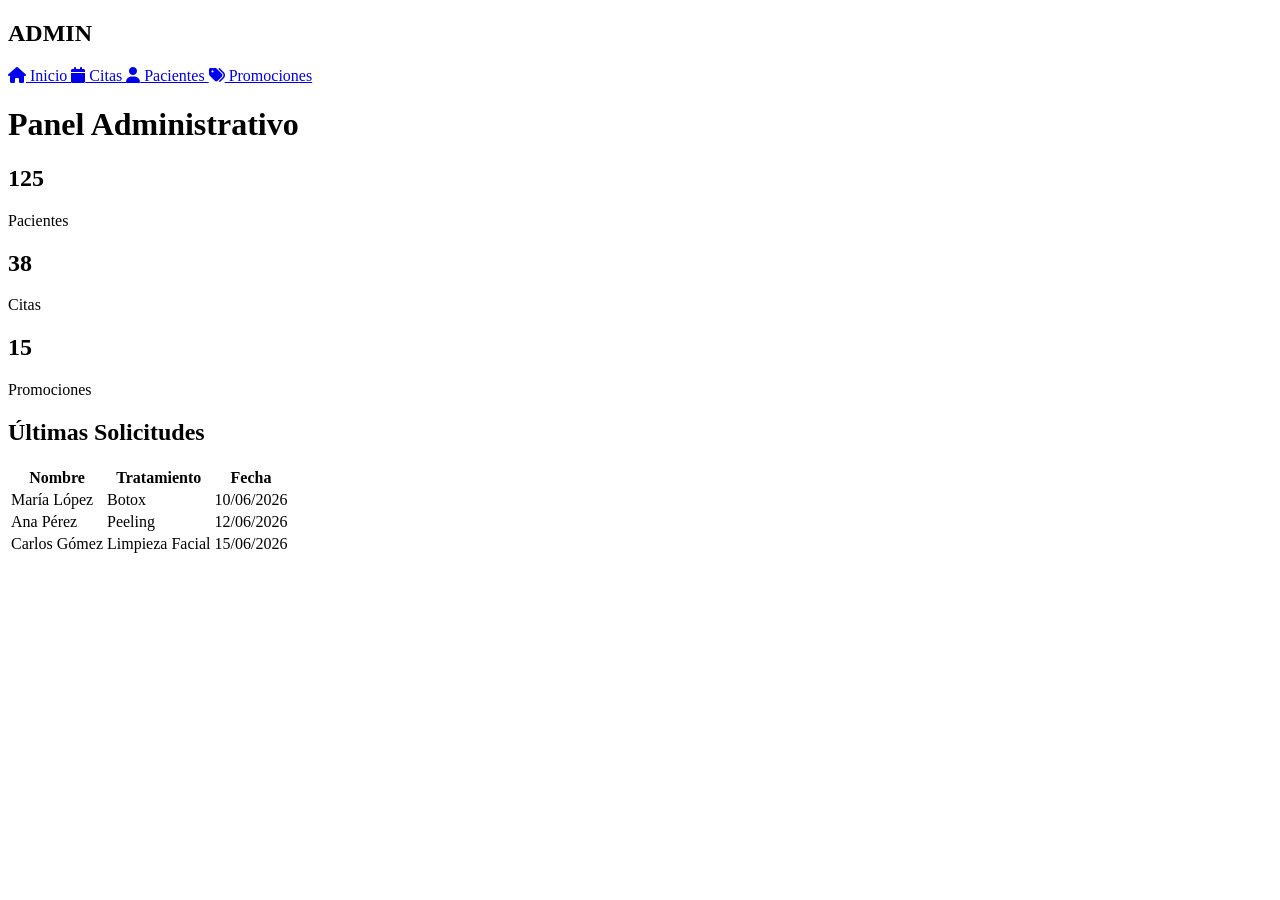
==== administrador.html @ 3a783236 "Imagenes Agregadas" ====
<!DOCTYPE html>
<html lang="es">
<head>

<meta charset="UTF-8">

<meta name="viewport"
content="width=device-width, initial-scale=1.0">

<title>Panel Administrador</title>

<link rel="stylesheet"
href="css/admin.css">

<link rel="stylesheet"
href="https://cdnjs.cloudflare.com/ajax/libs/font-awesome/6.5.2/css/all.min.css">

</head>
<body>

<div class="sidebar">

<h2>ADMIN</h2>

<a href="#">
<i class="fas fa-home"></i>
Inicio
</a>

<a href="#">
<i class="fas fa-calendar"></i>
Citas
</a>

<a href="#">
<i class="fas fa-user"></i>
Pacientes
</a>

<a href="#">
<i class="fas fa-tags"></i>
Promociones
</a>

</div>

<div class="contenido">

<h1>

Panel Administrativo

</h1>

<div class="cards">

<div class="card">

<h2>125</h2>

<p>Pacientes</p>

</div>

<div class="card">

<h2>38</h2>

<p>Citas</p>

</div>

<div class="card">

<h2>15</h2>

<p>Promociones</p>

</div>

</div>

<h2>

Últimas Solicitudes

</h2>

<table>

<tr>

<th>Nombre</th>
<th>Tratamiento</th>
<th>Fecha</th>

</tr>

<tr>

<td>María López</td>
<td>Botox</td>
<td>10/06/2026</td>

</tr>

<tr>

<td>Ana Pérez</td>
<td>Peeling</td>
<td>12/06/2026</td>

</tr>

<tr>

<td>Carlos Gómez</td>
<td>Limpieza Facial</td>
<td>15/06/2026</td>

</tr>

</table>

</div>

</body>
</html>
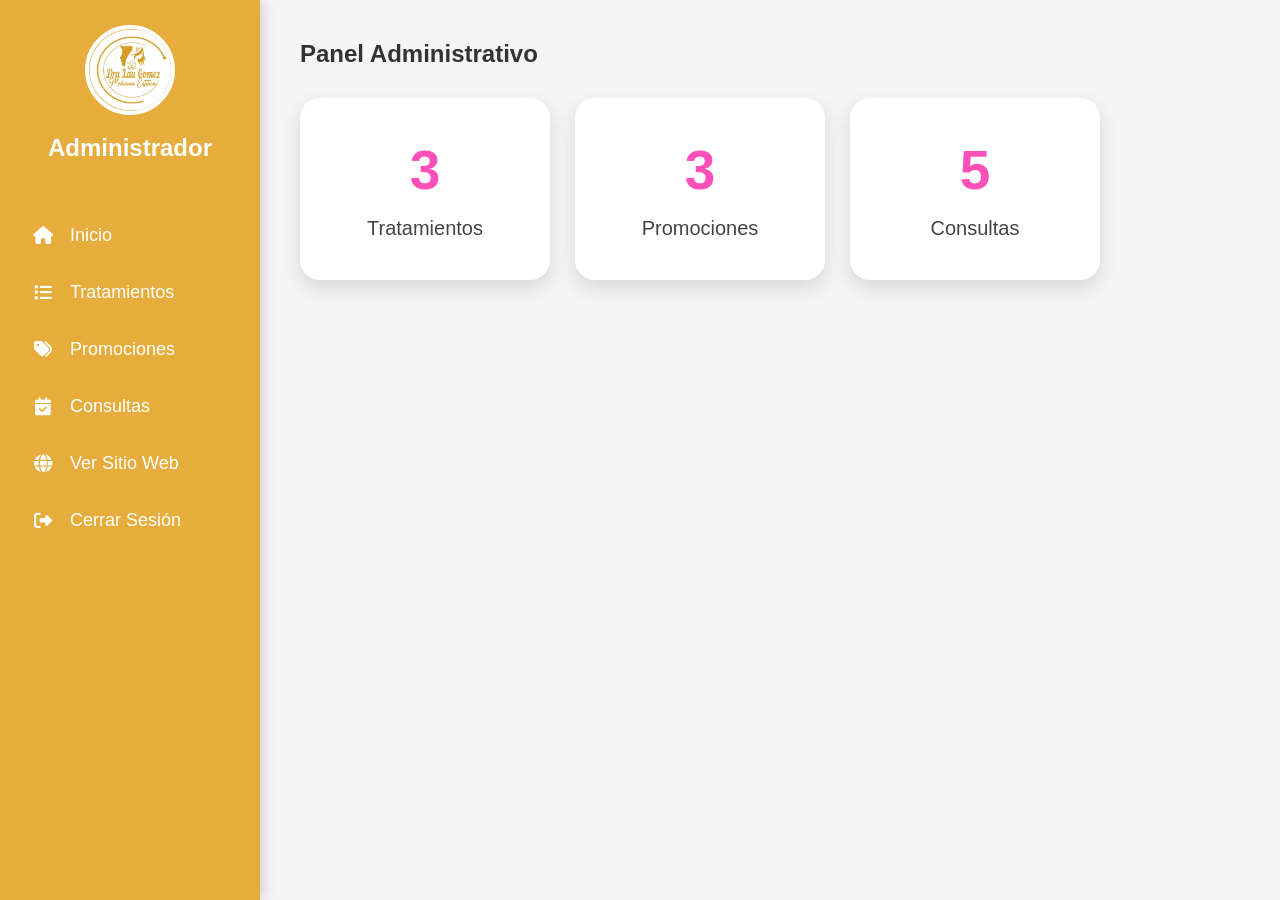
==== commit b331c2e8: "Actualizacion del panel de administracion" ====
--- a/administrador.html
+++ b/administrador.html
@@ -1,128 +1,344 @@
 <!DOCTYPE html>
 <html lang="es">
+
 <head>
 
-<meta charset="UTF-8">
-
-<meta name="viewport"
-content="width=device-width, initial-scale=1.0">
-
-<title>Panel Administrador</title>
-
-<link rel="stylesheet"
-href="css/admin.css">
-
-<link rel="stylesheet"
-href="https://cdnjs.cloudflare.com/ajax/libs/font-awesome/6.5.2/css/all.min.css">
+    <meta charset="UTF-8">
+
+    <meta name="viewport"
+        content="width=device-width, initial-scale=1.0">
+
+    <title>Panel Administrativo</title>
+
+    <link rel="stylesheet" href="css/admin.css">
+
+    <link rel="stylesheet"
+        href="https://cdnjs.cloudflare.com/ajax/libs/font-awesome/6.5.2/css/all.min.css">
 
 </head>
+
 <body>
 
-<div class="sidebar">
-
-<h2>ADMIN</h2>
-
-<a href="#">
-<i class="fas fa-home"></i>
-Inicio
-</a>
-
-<a href="#">
-<i class="fas fa-calendar"></i>
-Citas
-</a>
-
-<a href="#">
-<i class="fas fa-user"></i>
-Pacientes
-</a>
-
-<a href="#">
-<i class="fas fa-tags"></i>
-Promociones
-</a>
-
-</div>
-
-<div class="contenido">
-
-<h1>
-
-Panel Administrativo
-
-</h1>
-
-<div class="cards">
-
-<div class="card">
-
-<h2>125</h2>
-
-<p>Pacientes</p>
-
-</div>
-
-<div class="card">
-
-<h2>38</h2>
-
-<p>Citas</p>
-
-</div>
-
-<div class="card">
-
-<h2>15</h2>
-
-<p>Promociones</p>
-
-</div>
-
-</div>
-
-<h2>
-
-Últimas Solicitudes
-
-</h2>
-
-<table>
-
-<tr>
-
-<th>Nombre</th>
-<th>Tratamiento</th>
-<th>Fecha</th>
-
-</tr>
-
-<tr>
-
-<td>María López</td>
-<td>Botox</td>
-<td>10/06/2026</td>
-
-</tr>
-
-<tr>
-
-<td>Ana Pérez</td>
-<td>Peeling</td>
-<td>12/06/2026</td>
-
-</tr>
-
-<tr>
-
-<td>Carlos Gómez</td>
-<td>Limpieza Facial</td>
-<td>15/06/2026</td>
-
-</tr>
-
-</table>
-
-</div>
+    <!--==================== SIDEBAR ====================-->
+
+    <aside class="sidebar">
+
+        <div class="logo-admin">
+
+            <img src="img/Logo DRA.Laura.jpg">
+
+            <h2>Administrador</h2>
+
+        </div>
+
+        <nav>
+
+            <a href="#"
+                onclick="mostrarSeccion('inicio')">
+
+                <i class="fas fa-home"></i>
+
+                Inicio
+
+            </a>
+
+            <a href="#"
+                onclick="mostrarSeccion('tratamientos')">
+
+                <i class="fas fa-list"></i>
+
+                Tratamientos
+
+            </a>
+
+            <a href="#"
+                onclick="mostrarSeccion('promociones')">
+
+                <i class="fas fa-tags"></i>
+
+                Promociones
+
+            </a>
+
+            <a href="#"
+                onclick="mostrarSeccion('consultas')">
+
+                <i class="fas fa-calendar-check"></i>
+
+                Consultas
+
+            </a>
+
+            <a href="index.html">
+
+                <i class="fas fa-globe"></i>
+
+                Ver Sitio Web
+
+            </a>
+
+            <a href="login.html">
+
+                <i class="fas fa-right-from-bracket"></i>
+
+                Cerrar Sesión
+
+            </a>
+
+        </nav>
+
+    </aside>
+
+    <!--==================== CONTENIDO ====================-->
+
+    <main class="contenido">
+
+        <!--==================== DASHBOARD ====================-->
+
+        <section id="inicio">
+
+            <h1>
+
+                Panel Administrativo
+
+            </h1>
+
+            <div class="cards">
+
+                <div class="card">
+
+                    <h2 id="totalTratamientos">
+
+                        3
+
+                    </h2>
+
+                    <p>
+
+                        Tratamientos
+
+                    </p>
+
+                </div>
+
+                <div class="card">
+
+                    <h2 id="totalPromociones">
+
+                        3
+
+                    </h2>
+
+                    <p>
+
+                        Promociones
+
+                    </p>
+
+                </div>
+
+                <div class="card">
+
+                    <h2 id="totalConsultas">
+
+                        5
+
+                    </h2>
+
+                    <p>
+
+                        Consultas
+
+                    </p>
+
+                </div>
+
+            </div>
+
+        </section>
+
+        <!--==================== CRUD TRATAMIENTOS ====================-->
+
+        <section
+            id="tratamientos"
+            class="oculto">
+
+            <div class="encabezado">
+
+                <h1>
+
+                    Gestión de Tratamientos
+
+                </h1>
+
+                <button
+                    class="btn-agregar"
+                    onclick="abrirFormulario()">
+
+                    <i class="fas fa-plus"></i>
+
+                    Nuevo Tratamiento
+
+                </button>
+
+            </div>
+
+            <table>
+
+                <thead>
+
+                    <tr>
+
+                        <th>Imagen</th>
+
+                        <th>Nombre</th>
+
+                        <th>Descripción</th>
+
+                        <th>Acciones</th>
+
+                    </tr>
+
+                </thead>
+
+                <tbody id="tablaTratamientos">
+
+                </tbody>
+
+            </table>
+
+        </section>
+        
+                <!--==================== CRUD PROMOCIONES ====================-->
+
+        <section
+            id="promociones"
+            class="oculto">
+
+            <div class="encabezado">
+
+                <h1>
+
+                    Gestión de Promociones
+
+                </h1>
+
+                <button
+                    class="btn-agregar">
+
+                    <i class="fas fa-plus"></i>
+
+                    Nueva Promoción
+
+                </button>
+
+            </div>
+
+            <h3>
+
+                Próximamente...
+
+            </h3>
+
+        </section>
+
+        <!--==================== CRUD CONSULTAS ====================-->
+
+        <section
+            id="consultas"
+            class="oculto">
+
+            <div class="encabezado">
+
+                <h1>
+
+                    Gestión de Consultas
+
+                </h1>
+
+            </div>
+
+            <h3>
+
+                Próximamente...
+
+            </h3>
+
+        </section>
+
+    </main>
+
+    <!--==================== MODAL ====================-->
+
+    <div
+        class="modal"
+        id="modal">
+
+        <div class="modal-contenido">
+
+            <h2 id="tituloModal">
+
+                Nuevo Tratamiento
+
+            </h2>
+
+            <input
+                type="text"
+                id="nombre"
+                placeholder="Nombre">
+
+            <textarea
+                id="descripcion"
+                placeholder="Descripción">
+
+</textarea>
+
+            <select id="imagen">
+
+                <option value="img/tratamiento1.png">
+
+                    Limpieza Facial
+
+                </option>
+
+                <option value="img/tratamiento2.png">
+
+                    Botox
+
+                </option>
+
+                <option value="img/tratamiento3.png">
+
+                    Peeling Facial
+
+                </option>
+
+            </select>
+
+            <div class="botones">
+
+                <button
+                    onclick="guardarTratamiento()">
+
+                    Guardar
+
+                </button>
+
+                <button
+                    onclick="cerrarModal()">
+
+                    Cancelar
+
+                </button>
+
+            </div>
+
+        </div>
+
+    </div>
+
+    <script src="js/admin.js"></script>
 
 </body>
+
 </html>
--- a/css/admin.css
+++ b/css/admin.css
@@ -0,0 +1,500 @@
+/*=============================
+RESET
+=============================*/
+
+*{
+    margin:0;
+    padding:0;
+    box-sizing:border-box;
+    font-family:'Segoe UI',sans-serif;
+}
+
+body{
+
+    background:#f5f5f5;
+
+    display:flex;
+
+    min-height:100vh;
+
+}
+
+/*=============================
+SIDEBAR
+=============================*/
+
+.sidebar{
+
+    width:260px;
+
+    background:#e7ad3c;
+
+    color:white;
+
+    position:fixed;
+
+    left:0;
+    top:0;
+
+    height:100vh;
+
+    box-shadow:3px 0 12px rgba(0,0,0,.15);
+
+}
+
+.logo-admin{
+
+    text-align:center;
+
+    padding:25px;
+
+}
+
+.logo-admin img{
+
+    width:90px;
+
+    height:90px;
+
+    border-radius:50%;
+
+    object-fit:cover;
+
+    border:4px solid white;
+
+    margin-bottom:15px;
+
+}
+
+.logo-admin h2{
+
+    font-size:24px;
+
+}
+
+.sidebar nav{
+
+    margin-top:20px;
+
+}
+
+.sidebar nav a{
+
+    display:flex;
+
+    align-items:center;
+
+    gap:15px;
+
+    padding:18px 30px;
+
+    color:white;
+
+    text-decoration:none;
+
+    transition:.30s;
+
+    font-size:18px;
+
+}
+
+.sidebar nav a:hover{
+
+    background:#ff4fb8;
+
+    padding-left:40px;
+
+}
+
+.sidebar nav i{
+
+    width:25px;
+
+    text-align:center;
+
+}
+/*=============================
+CONTENIDO
+=============================*/
+
+.contenido{
+
+    margin-left:260px;
+
+    width:calc(100% - 260px);
+
+    padding:40px;
+
+}
+
+.contenido h1{
+
+    color:#333;
+
+    margin-bottom:30px;
+
+}
+
+/*=============================
+CARDS DASHBOARD
+=============================*/
+
+.cards{
+
+    display:flex;
+
+    gap:25px;
+
+    flex-wrap:wrap;
+
+}
+
+.card{
+
+    width:250px;
+
+    background:white;
+
+    border-radius:20px;
+
+    text-align:center;
+
+    padding:40px;
+
+    box-shadow:0 8px 20px rgba(0,0,0,.12);
+
+    transition:.30s;
+
+}
+
+.card:hover{
+
+    transform:translateY(-8px);
+
+}
+
+.card h2{
+
+    color:#ff4fb8;
+
+    font-size:55px;
+
+}
+
+.card p{
+
+    margin-top:15px;
+
+    font-size:20px;
+
+    color:#444;
+
+}
+/*=============================
+TABLAS
+=============================*/
+
+.encabezado{
+
+    display:flex;
+
+    justify-content:space-between;
+
+    align-items:center;
+
+    margin-bottom:30px;
+
+}
+
+.btn-agregar{
+
+    background:#ff4fb8;
+
+    color:white;
+
+    border:none;
+
+    padding:14px 22px;
+
+    border-radius:10px;
+
+    cursor:pointer;
+
+    font-size:17px;
+
+    transition:.30s;
+
+}
+
+.btn-agregar:hover{
+
+    background:#e83da5;
+
+}
+
+table{
+
+    width:100%;
+
+    border-collapse:collapse;
+
+    background:white;
+
+    border-radius:15px;
+
+    overflow:hidden;
+
+    box-shadow:0 5px 15px rgba(0,0,0,.12);
+
+}
+
+th{
+
+    background:#e7ad3c;
+
+    color:white;
+
+    padding:18px;
+
+    font-size:18px;
+
+}
+
+td{
+
+    padding:18px;
+
+    text-align:center;
+
+    border-bottom:1px solid #ddd;
+
+}
+
+td img{
+
+    width:90px;
+
+    height:70px;
+
+    object-fit:cover;
+
+    border-radius:10px;
+
+}
+/*=============================
+BOTONES CRUD
+=============================*/
+
+td button{
+
+    border:none;
+
+    cursor:pointer;
+
+    padding:10px;
+
+    margin:3px;
+
+    border-radius:8px;
+
+    transition:.25s;
+
+}
+
+td button:first-child{
+
+    background:#3498db;
+
+    color:white;
+
+}
+
+td button:last-child{
+
+    background:#e74c3c;
+
+    color:white;
+
+}
+
+td button:hover{
+
+    transform:scale(1.08);
+
+}
+/*=============================
+MODAL
+=============================*/
+
+.modal{
+
+    display:none;
+
+    justify-content:center;
+
+    align-items:center;
+
+    position:fixed;
+
+    inset:0;
+
+    background:rgba(0,0,0,.45);
+
+}
+
+.modal-contenido{
+
+    width:500px;
+
+    background:white;
+
+    padding:35px;
+
+    border-radius:18px;
+
+    animation:aparecer .3s;
+
+}
+
+.modal-contenido h2{
+
+    margin-bottom:20px;
+
+    color:#333;
+
+}
+
+.modal-contenido input,
+
+.modal-contenido textarea,
+
+.modal-contenido select{
+
+    width:100%;
+
+    margin-bottom:20px;
+
+    padding:15px;
+
+    border:1px solid #ccc;
+
+    border-radius:10px;
+
+    font-size:16px;
+
+}
+
+.modal-contenido textarea{
+
+    resize:none;
+
+    height:120px;
+
+}
+.botones{
+
+    display:flex;
+
+    justify-content:flex-end;
+
+    gap:15px;
+
+}
+
+.botones button{
+
+    border:none;
+
+    cursor:pointer;
+
+    padding:12px 25px;
+
+    color:white;
+
+    border-radius:10px;
+
+    font-size:16px;
+
+}
+
+.botones button:first-child{
+
+    background:#2ecc71;
+
+}
+
+.botones button:last-child{
+
+    background:#e74c3c;
+
+}
+
+.oculto{
+
+    display:none;
+
+}
+
+/*=============================
+ANIMACIONES
+=============================*/
+
+@keyframes aparecer{
+
+    from{
+
+        opacity:0;
+
+        transform:scale(.85);
+
+    }
+
+    to{
+
+        opacity:1;
+
+        transform:scale(1);
+
+    }
+
+}
+
+/*=============================
+RESPONSIVE
+=============================*/
+
+@media(max-width:900px){
+
+    .sidebar{
+
+        width:100%;
+
+        height:auto;
+
+        position:relative;
+
+    }
+
+    .contenido{
+
+        margin-left:0;
+
+        width:100%;
+
+    }
+
+    .cards{
+
+        justify-content:center;
+
+    }
+
+    table{
+
+        display:block;
+
+        overflow-x:auto;
+
+    }
+
+}
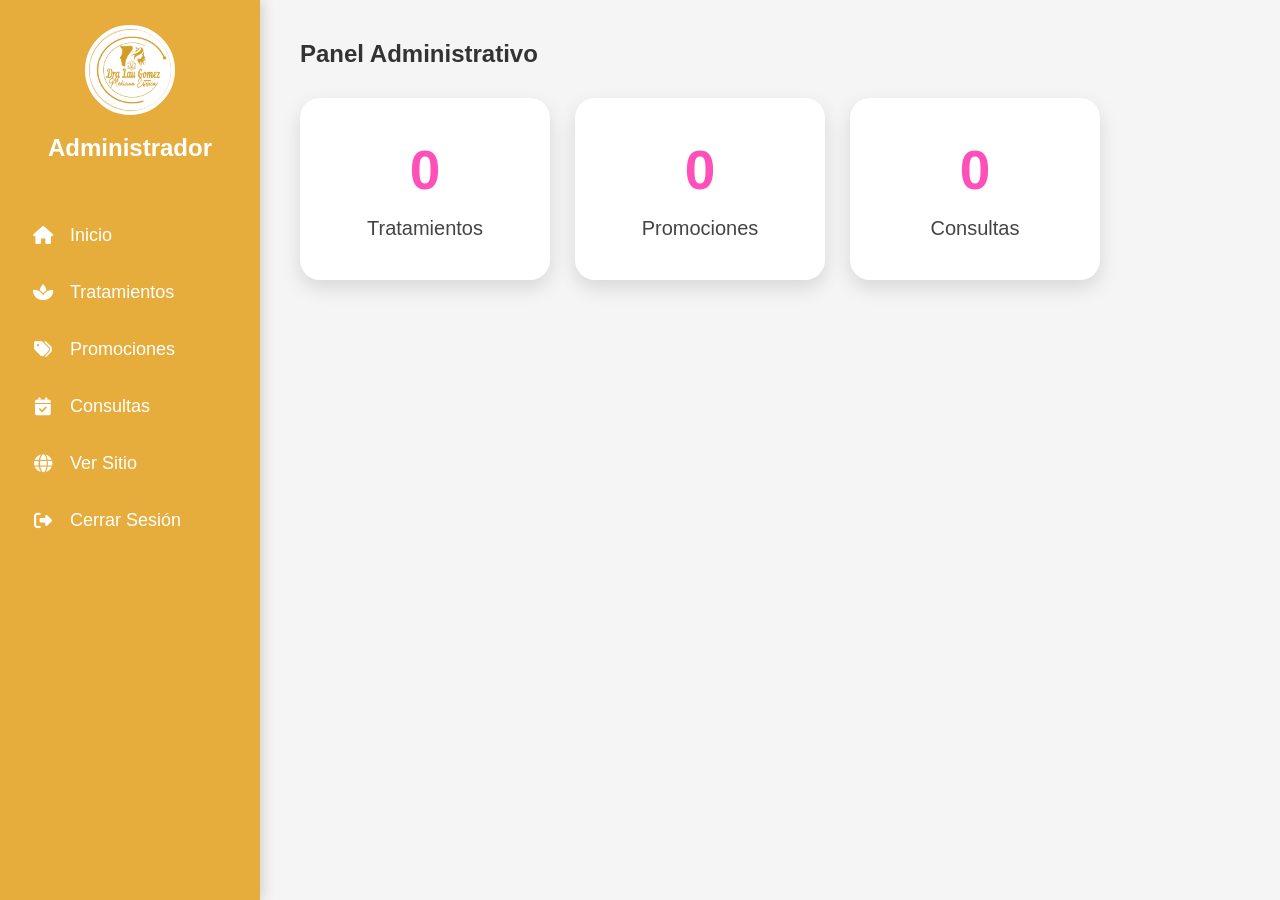
==== commit 521855a7: "Implementacion De CRUDs Tratamientos, Promociones Y Consultas" ====
--- a/administrador.html
+++ b/administrador.html
@@ -10,7 +10,8 @@
 
     <title>Panel Administrativo</title>
 
-    <link rel="stylesheet" href="css/admin.css">
+    <link rel="stylesheet"
+        href="css/admin.css">
 
     <link rel="stylesheet"
         href="https://cdnjs.cloudflare.com/ajax/libs/font-awesome/6.5.2/css/all.min.css">
@@ -19,7 +20,9 @@
 
 <body>
 
-    <!--==================== SIDEBAR ====================-->
+    <!--========================================
+                SIDEBAR
+    =========================================-->
 
     <aside class="sidebar">
 
@@ -27,7 +30,11 @@
 
             <img src="img/Logo DRA.Laura.jpg">
 
-            <h2>Administrador</h2>
+            <h2>
+
+                Administrador
+
+            </h2>
 
         </div>
 
@@ -45,7 +52,7 @@
             <a href="#"
                 onclick="mostrarSeccion('tratamientos')">
 
-                <i class="fas fa-list"></i>
+                <i class="fas fa-spa"></i>
 
                 Tratamientos
 
@@ -73,7 +80,7 @@
 
                 <i class="fas fa-globe"></i>
 
-                Ver Sitio Web
+                Ver Sitio
 
             </a>
 
@@ -89,11 +96,15 @@
 
     </aside>
 
-    <!--==================== CONTENIDO ====================-->
+    <!--========================================
+            CONTENIDO
+    =========================================-->
 
     <main class="contenido">
 
-        <!--==================== DASHBOARD ====================-->
+        <!--========================================
+                DASHBOARD
+        =========================================-->
 
         <section id="inicio">
 
@@ -109,7 +120,7 @@
 
                     <h2 id="totalTratamientos">
 
-                        3
+                        0
 
                     </h2>
 
@@ -125,7 +136,7 @@
 
                     <h2 id="totalPromociones">
 
-                        3
+                        0
 
                     </h2>
 
@@ -141,7 +152,7 @@
 
                     <h2 id="totalConsultas">
 
-                        5
+                        0
 
                     </h2>
 
@@ -157,7 +168,9 @@
 
         </section>
 
-        <!--==================== CRUD TRATAMIENTOS ====================-->
+        <!--========================================
+                TRATAMIENTOS
+        =========================================-->
 
         <section
             id="tratamientos"
@@ -208,8 +221,10 @@
             </table>
 
         </section>
-        
-                <!--==================== CRUD PROMOCIONES ====================-->
+
+        <!--========================================
+                PROMOCIONES
+        =========================================-->
 
         <section
             id="promociones"
@@ -224,7 +239,8 @@
                 </h1>
 
                 <button
-                    class="btn-agregar">
+                    class="btn-agregar"
+                    onclick="abrirFormularioPromocion()">
 
                     <i class="fas fa-plus"></i>
 
@@ -234,15 +250,37 @@
 
             </div>
 
-            <h3>
-
-                Próximamente...
-
-            </h3>
+            <table>
+
+                <thead>
+
+                    <tr>
+
+                        <th>Imagen</th>
+
+                        <th>Nombre</th>
+
+                        <th>Precio</th>
+
+                        <th>Descripción</th>
+
+                        <th>Acciones</th>
+
+                    </tr>
+
+                </thead>
+
+                <tbody id="tablaPromociones">
+
+                </tbody>
+
+            </table>
 
         </section>
 
-        <!--==================== CRUD CONSULTAS ====================-->
+        <!--========================================
+                CONSULTAS
+        =========================================-->
 
         <section
             id="consultas"
@@ -256,19 +294,51 @@
 
                 </h1>
 
-            </div>
-
-            <h3>
-
-                Próximamente...
-
-            </h3>
+                <button
+                    class="btn-agregar"
+                    onclick="abrirFormularioConsulta()">
+
+                    <i class="fas fa-plus"></i>
+
+                    Nueva Consulta
+
+                </button>
+
+            </div>
+
+            <table>
+
+                <thead>
+
+                    <tr>
+
+                        <th>Paciente</th>
+
+                        <th>Tratamiento</th>
+
+                        <th>Fecha</th>
+
+                        <th>Hora</th>
+
+                        <th>Acciones</th>
+
+                    </tr>
+
+                </thead>
+
+                <tbody id="tablaConsultas">
+
+                </tbody>
+
+            </table>
 
         </section>
 
     </main>
 
-    <!--==================== MODAL ====================-->
+    <!--========================================
+            MODAL TRATAMIENTOS
+    =========================================-->
 
     <div
         class="modal"
@@ -285,13 +355,11 @@
             <input
                 type="text"
                 id="nombre"
-                placeholder="Nombre">
+                placeholder="Nombre del tratamiento">
 
             <textarea
                 id="descripcion"
-                placeholder="Descripción">
-
-</textarea>
+                placeholder="Descripción"></textarea>
 
             <select id="imagen">
 
@@ -313,19 +381,23 @@
 
                 </option>
 
+                <option value="img/banner.jpg">
+
+                    Imagen Banner
+
+                </option>
+
             </select>
 
             <div class="botones">
 
-                <button
-                    onclick="guardarTratamiento()">
+                <button onclick="guardarTratamiento()">
 
                     Guardar
 
                 </button>
 
-                <button
-                    onclick="cerrarModal()">
+                <button onclick="cerrarModal()">
 
                     Cancelar
 
@@ -337,6 +409,155 @@
 
     </div>
 
+    <!--========================================
+            MODAL PROMOCIONES
+    =========================================-->
+
+    <div
+        class="modal"
+        id="modalPromocion">
+
+        <div class="modal-contenido">
+
+            <h2 id="tituloPromocion">
+
+                Nueva Promoción
+
+            </h2>
+
+            <input
+                type="text"
+                id="nombrePromocion"
+                placeholder="Nombre de la promoción">
+
+            <input
+                type="number"
+                id="precioPromocion"
+                placeholder="Precio">
+
+            <textarea
+                id="descripcionPromocion"
+                placeholder="Descripción"></textarea>
+
+            <select id="imagenPromocion">
+
+                <option value="img/tratamiento1.png">
+
+                    Limpieza Facial
+
+                </option>
+
+                <option value="img/tratamiento2.png">
+
+                    Botox
+
+                </option>
+
+                <option value="img/tratamiento3.png">
+
+                    Peeling Facial
+
+                </option>
+
+                <option value="img/banner.jpg">
+
+                    Banner
+
+                </option>
+
+            </select>
+
+            <div class="botones">
+
+                <button onclick="guardarPromocion()">
+
+                    Guardar
+
+                </button>
+
+                <button onclick="cerrarModalPromocion()">
+
+                    Cancelar
+
+                </button>
+
+            </div>
+
+        </div>
+
+    </div>
+
+    <!--========================================
+            MODAL CONSULTAS
+    =========================================-->
+
+    <div
+        class="modal"
+        id="modalConsulta">
+
+        <div class="modal-contenido">
+
+            <h2 id="tituloConsulta">
+
+                Nueva Consulta
+
+            </h2>
+
+            <input
+                type="text"
+                id="paciente"
+                placeholder="Nombre del paciente">
+
+            <select id="tratamientoConsulta">
+
+                <option>
+
+                    Limpieza Facial
+
+                </option>
+
+                <option>
+
+                    Botox
+
+                </option>
+
+                <option>
+
+                    Peeling Facial
+
+                </option>
+
+            </select>
+
+            <input
+                type="date"
+                id="fechaConsulta">
+
+            <input
+                type="time"
+                id="horaConsulta">
+
+            <div class="botones">
+
+                <button onclick="guardarConsulta()">
+
+                    Guardar
+
+                </button>
+
+                <button onclick="cerrarModalConsulta()">
+
+                    Cancelar
+
+                </button>
+
+            </div>
+
+        </div>
+
+    </div>
+
     <script src="js/admin.js"></script>
 
 </body>
